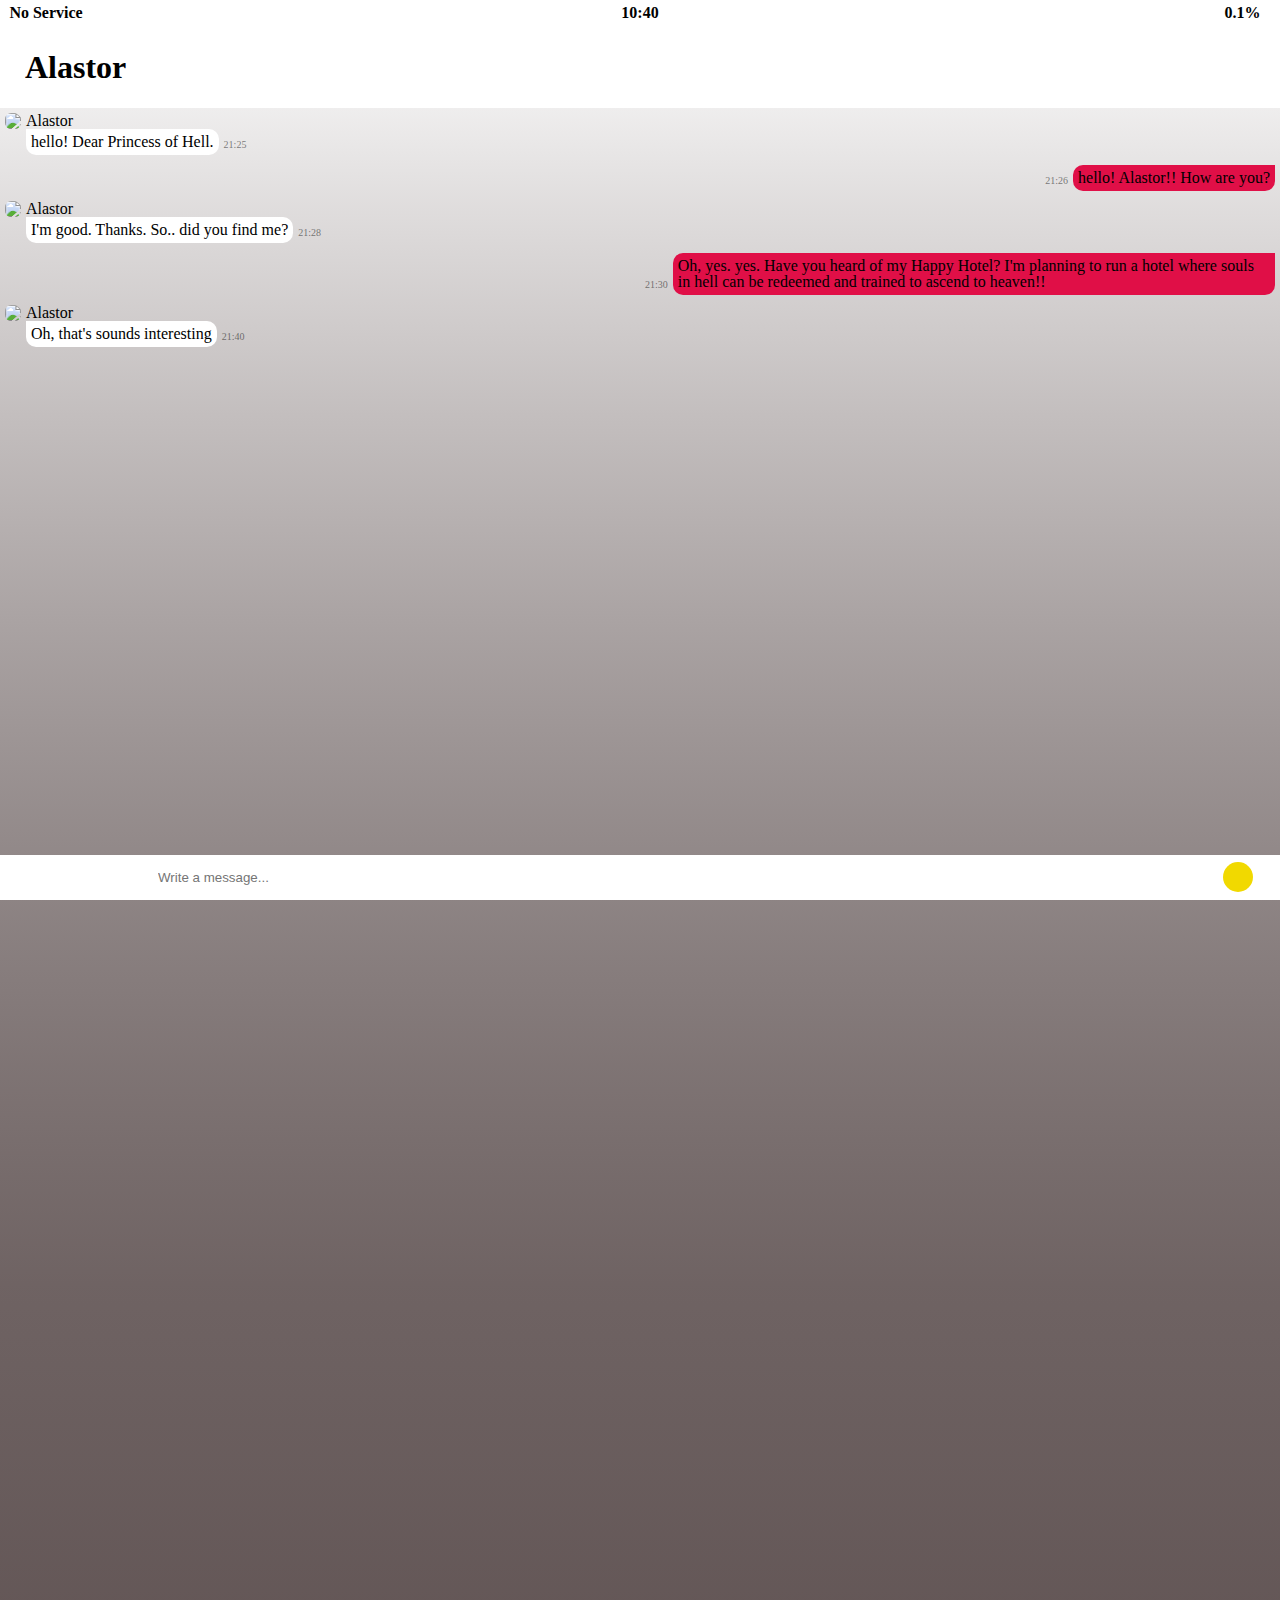
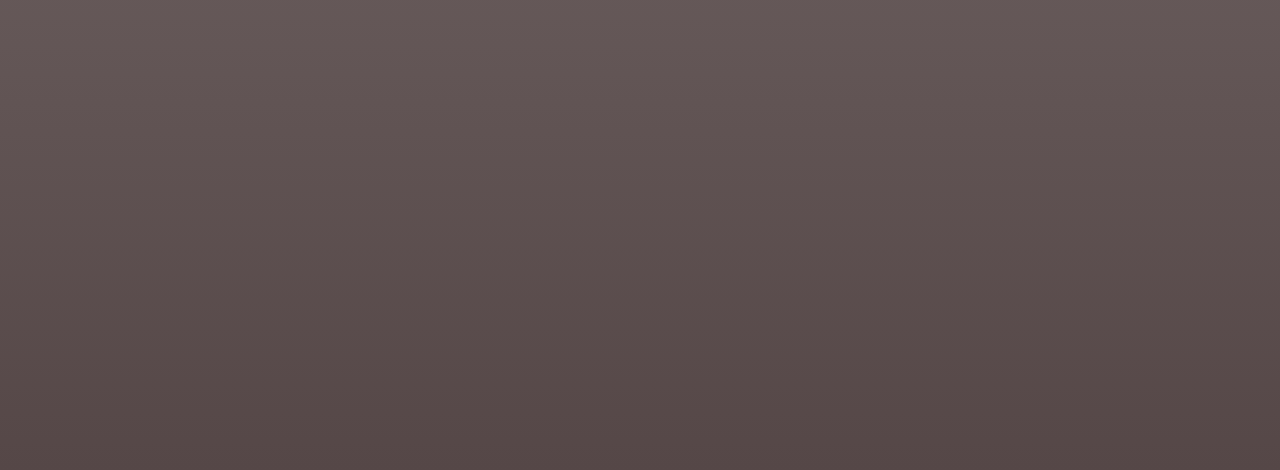
==== chat.html @ 56682ebf "version 1" ====
<!DOCTYPE html>
<html lang="en">
  <head>
    <link rel="stylesheet" href="css/styles.css" />
    <meta charset="UTF-8" />
    <meta name="viewport" content="width=device-width, initial-scale=1.0" />
    <title>Welcome to KoKoa Talk</title>
  </head>
  <body>
    <div class="status-bar">
      <div class="status-bar__column">
        <span>No Service</span>
        <i class="fa-solid fa-wifi"></i>
      </div>
      <div class="status-bar__column">
        <span>10:40</span>
      </div>
      <div class="status-bar__column">
        <span>0.1%</span>
        <i class="fa-solid fa-battery-empty fa-lg"></i>
        <i class="fa-solid fa-bolt-lightning"></i>
      </div>
    </div>

    <header class="screen-header">
      <h1 class="screen-header__title">
        <a href="friends.html"><i class="fa-solid fa-arrow-left"></i></a>
        Alastor
      </h1>
      <div class="screen-header__icons">
        <span>
          <i class="fa-solid fa-magnifying-glass fa-lg"></i>
        </span>
        <span>
          <i class="fa-solid fa-bars fa-lg"></i>
        </span>
      </div>
    </header>

    <main class="chat-screen">
      <div class="chat-screen-talker">
        <div class="chat-screen__talker-img">
          <img
            src="https://i.namu.wiki/i/QLFM0XV-VqnTbfwk_TEPGBV75_5F80Lo8wG1YXzUacQvsxj_K5QqKztPQRNYsD0jzxE1gRjZQsGzlQ51v3pQrw.webp"
          />
        </div>
        <div class="chat-screen__talker-text">
          <span>Alastor</span>
          <div class="chat-screen__talker-text__chat">
            <span>hello! Dear Princess of Hell.</span>
            <span>21:25</span>
          </div>
        </div>
      </div>
      <div class="chat-screen-talker own-chat">
        <div class="chat-screen__talker-text">
          <div class="chat-screen__talker-text__chat test">
            <span>hello! Alastor!! How are you?</span>
            <span>21:26</span>
          </div>
        </div>
      </div>
      <div class="chat-screen-talker">
        <div class="chat-screen__talker-img">
          <img
            src="https://i.namu.wiki/i/QLFM0XV-VqnTbfwk_TEPGBV75_5F80Lo8wG1YXzUacQvsxj_K5QqKztPQRNYsD0jzxE1gRjZQsGzlQ51v3pQrw.webp"
          />
        </div>
        <div class="chat-screen__talker-text">
          <span>Alastor</span>
          <div class="chat-screen__talker-text__chat">
            <span>I'm good. Thanks. So.. did you find me?</span>
            <span>21:28</span>
          </div>
        </div>
      </div>
      <div class="chat-screen-talker own-chat">
        <div class="chat-screen__talker-text">
          <div class="chat-screen__talker-text__chat test">
            <span
              >Oh, yes. yes. Have you heard of my Happy Hotel? I'm planning to
              run a hotel where souls in hell can be redeemed and trained to
              ascend to heaven!!</span
            >
            <span>21:30</span>
          </div>
        </div>
      </div>
      <div class="chat-screen-talker">
        <div class="chat-screen__talker-img">
          <img
            src="https://i.namu.wiki/i/QLFM0XV-VqnTbfwk_TEPGBV75_5F80Lo8wG1YXzUacQvsxj_K5QqKztPQRNYsD0jzxE1gRjZQsGzlQ51v3pQrw.webp"
          />
        </div>
        <div class="chat-screen__talker-text">
          <span>Alastor</span>
          <div class="chat-screen__talker-text__chat">
            <span>Oh, that's sounds interesting</span>
            <span>21:40</span>
          </div>
        </div>
      </div>
    </main>

    <form class="reply">
      <div class="reply__column">
        <i class="fa-regular fa-square-plus fa-lg"></i>
      </div>
      <div class="reply__column">
        <input type="text" placeholder="Write a message..." />
        <i class="fa-regular fa-face-smile"></i>
        <button>
          <i class="fa-solid fa-arrow-up"></i>
        </button>
      </div>
    </form>

    <script
      src="https://kit.fontawesome.com/18139cb573.js"
      crossorigin="anonymous"
    ></script>
  </body>
</html>
---- css/styles.css ----
@import "reset.css";
@import "variable.css";
/* components */
@import "/css/components/status-bar.css";
@import "components/nav-bar.css";
@import "components/screen-header.css";
@import "components/user-component.css";
/* Screens */
@import "screens/login.css";
@import "screens/friends.css";
@import "screens/shopping.css";
@import "screens/more.css";
@import "screens/setting.css";
@import "screens/chat.css";

@font-face {
  font-family: "S-CoreDream-3Light";
  src: url("https://fastly.jsdelivr.net/gh/projectnoonnu/noonfonts_six@1.2/S-CoreDream-3Light.woff")
    format("woff");
  font-weight: normal;
  font-style: normal;
}
body {
  height: 230vh;
  background: linear-gradient(to top, #554747, 70%, white);
  font-family: "S-CoreDream-3Light";
}

.main-screen {
  padding: 0px var(--horizontal-space);
}

.friends-btn,
.chat-btn,
.open-chat-btn,
.shopping-btn,
.more-btn {
  a {
    color: white;
  }
  p {
    color: white;
  }
}

#index {
  height: 100vh;
}

@keyframes hideSplashScreen {
  from {
    opacity: 1;
  }
  to {
    opacity: 0;
    visibility: hidden;
  }
}

#splash-screen img {
  position: absolute;
  height: 100vh;
  width: 100vw;
  top: 0;
  z-index: 99;
  animation: hideSplashScreen 0.3s ease-in-out forwards;
  animation-delay: 2s;
}
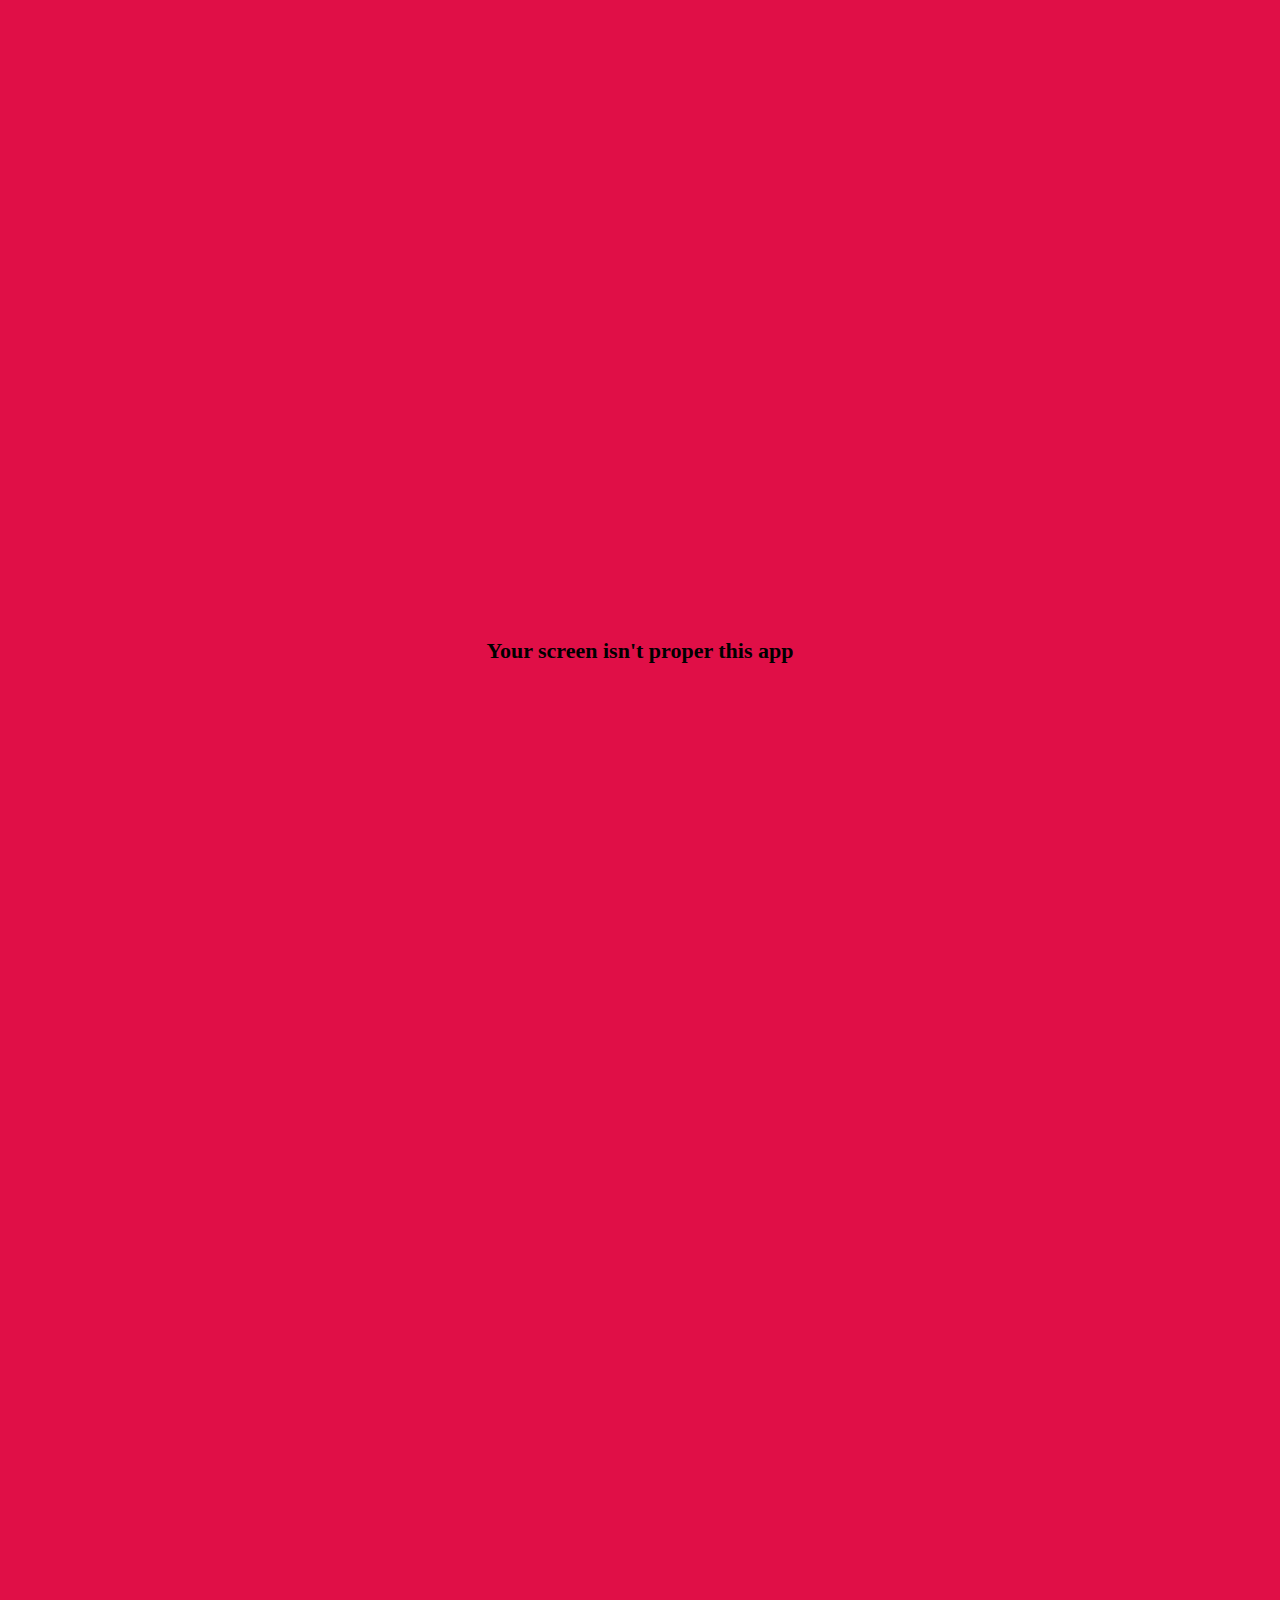
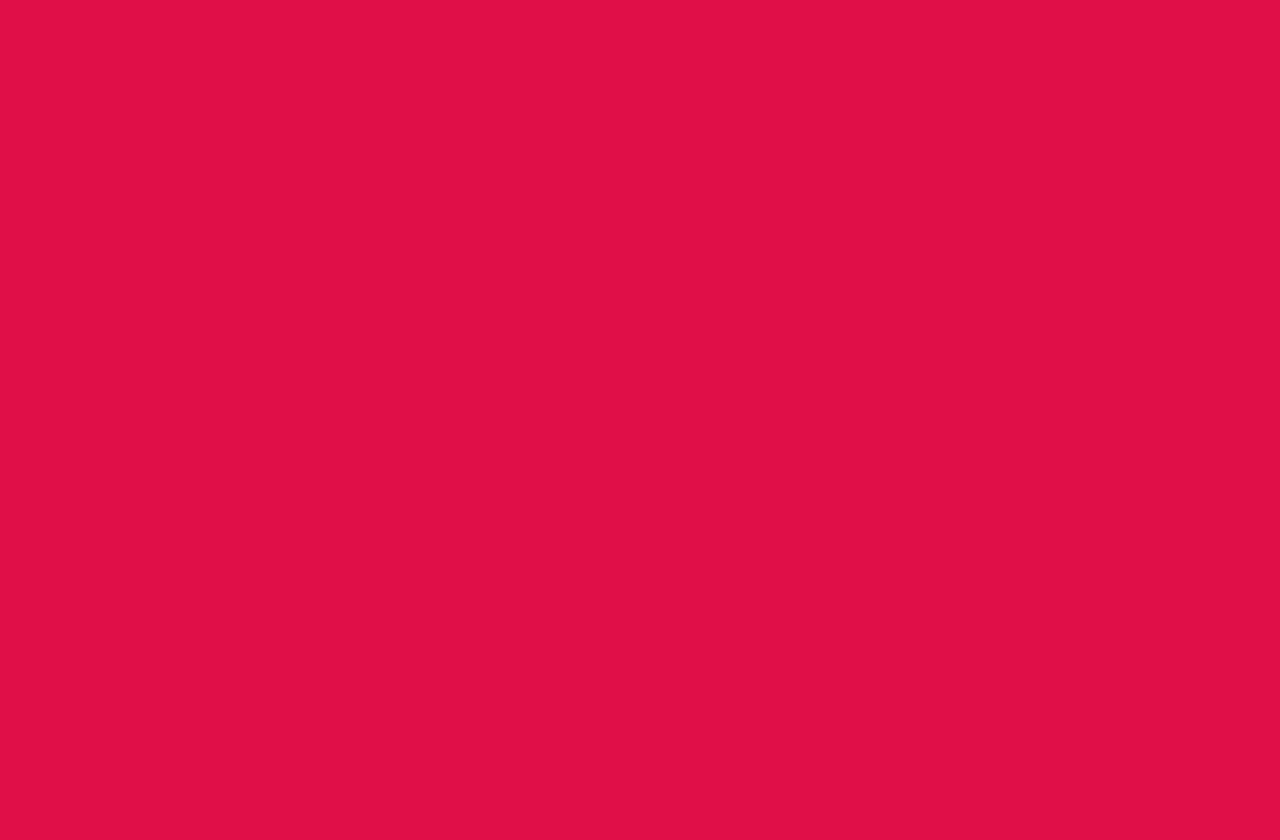
==== commit 10a0b272: "feat: media-query" ====
--- a/chat.html
+++ b/chat.html
@@ -115,6 +115,10 @@
       </div>
     </form>
 
+    <div id="no-mobile">
+      <span>Your screen isn't proper this app</span>
+    </div>
+
     <script
       src="https://kit.fontawesome.com/18139cb573.js"
       crossorigin="anonymous"
--- a/css/styles.css
+++ b/css/styles.css
@@ -1,10 +1,11 @@
 @import "reset.css";
 @import "variable.css";
 /* components */
-@import "/css/components/status-bar.css";
+@import "components/status-bar.css";
 @import "components/nav-bar.css";
 @import "components/screen-header.css";
 @import "components/user-component.css";
+@import "components/no-mobile.css";
 /* Screens */
 @import "screens/login.css";
 @import "screens/friends.css";
@@ -21,7 +22,7 @@
   font-style: normal;
 }
 body {
-  height: 230vh;
+  height: 200vh;
   background: linear-gradient(to top, #554747, 70%, white);
   font-family: "S-CoreDream-3Light";
 }
